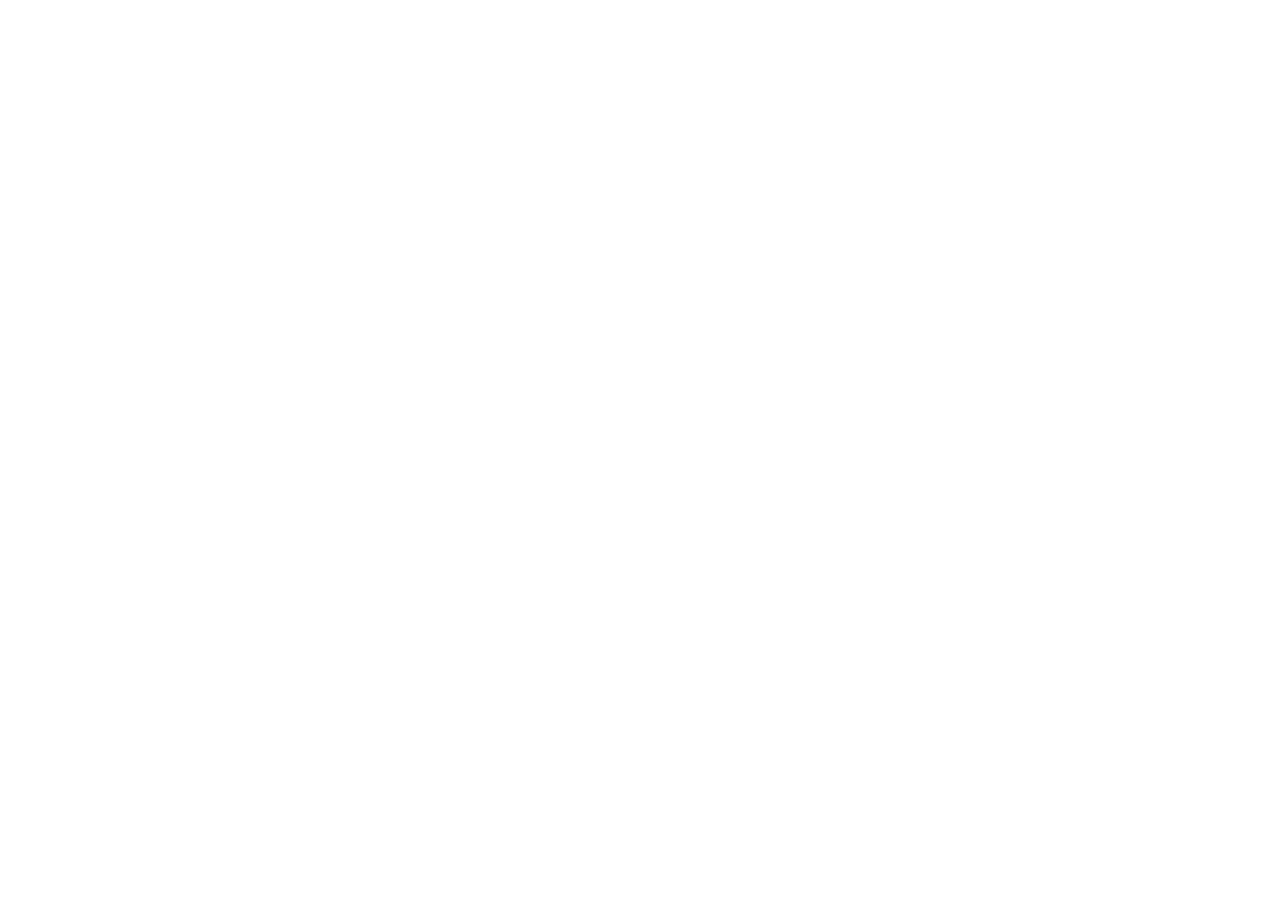
==== index.html @ 42afd90c "base html" ====
<!DOCTYPE html>
<html lang="en">
<head>
    <meta charset="UTF-8">
    <meta name="viewport" content="width=device-width, initial-scale=1.0">
    <title>Melodify</title>
    <link rel="stylesheet" href="style.css">
</head>
<body>
    
</body>
</html>
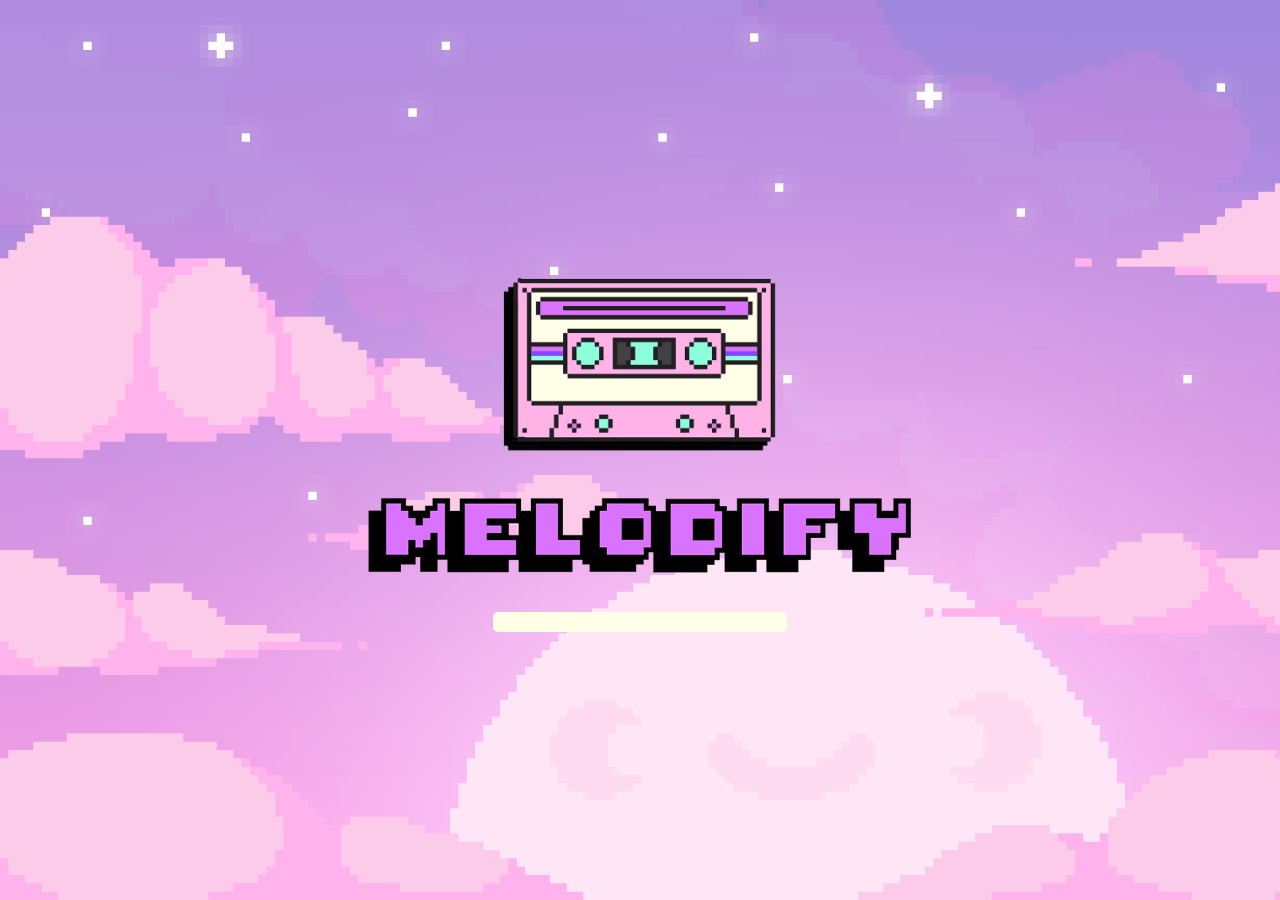
==== commit 233fee67: "index fuera" ====
--- a/index.html
+++ b/index.html
@@ -1,12 +1,23 @@
 <!DOCTYPE html>
 <html lang="en">
-<head>
-    <meta charset="UTF-8">
-    <meta name="viewport" content="width=device-width, initial-scale=1.0">
+  <head>
+    <meta charset="UTF-8" />
+    <meta name="viewport" content="width=device-width, initial-scale=1.0" />
     <title>Melodify</title>
-    <link rel="stylesheet" href="style.css">
-</head>
-<body>
-    
-</body>
-</html>+    <link rel="stylesheet" href="/portada/portada.css" />
+    <script src="/portada/portada.js" defer></script>
+    <link rel="icon" type="image/jpg" href="/img/logoFaviconBaja1.png" />
+  </head>
+  <body>
+    <main>
+      <audio src="/audios/cancionPortada.mp3" autoplay></audio>
+      <img class="logo" src="/img/logoFaviconBaja1.png" alt="LOGO MELODIFY" />
+      <img class="texto" src="/img/textoLogoBaja.png" alt="TEXTO MELODIFY" />
+      <div class="container">
+        <div class="barra-de-carga">
+          <div class="progreso" id="miProgreso"></div>
+        </div>
+      </div>
+    </main>
+  </body>
+</html>
--- a/portada/portada.css
+++ b/portada/portada.css
@@ -0,0 +1,131 @@
+* {
+  box-sizing: border-box;
+  margin: 0;
+}
+
+:root {
+  --mainColor: #8cffda;
+  --secondColor: #ffb2e6;
+  --thirdColor: #d972ff;
+  --fourthColor: #8447ff;
+  --fifthColor: #ffffe8;
+}
+
+body {
+  background-image: url(/img/portada.png);
+  background-size: cover;
+  animation: movimientoFondo 10s;
+  animation-fill-mode: forwards;
+  animation-iteration-count: infinite;
+  animation-direction: alternate;
+}
+
+@keyframes movimientoFondo {
+  from {
+    background-position: top;
+    background-size: 120%;
+  }
+  to {
+    background-position: -100px 0px;
+    background-size: 125%;
+  }
+}
+
+main {
+  display: flex;
+  flex-direction: column;
+  align-items: center;
+  justify-content: center;
+  gap: 4%;
+  height: 100vh;
+  width: 100%;
+}
+
+.logo {
+  width: 23%;
+  animation: caidaDesdeArriba 2s ease-out;
+}
+
+@keyframes caidaDesdeArriba {
+  0% {
+    transform: translateY(-100%);
+    opacity: 1;
+  }
+
+  100% {
+    transform: translateY(0);
+    opacity: 1;
+  }
+}
+
+.texto {
+  width: 43%;
+}
+
+.container {
+  width: 23%;
+}
+
+.barra-de-carga {
+  width: 100%;
+  height: 20px;
+  background-color: var(--fifthColor);
+  border-radius: 5px;
+  overflow: hidden;
+}
+
+.progreso {
+  height: 100%;
+  width: 0;
+  background-color: var(--fourthColor);
+  border-radius: 5px;
+  animation: cargaAnimada 10s ease-in-out forwards;
+}
+
+@keyframes cargaAnimada {
+  to {
+    width: 100%;
+  }
+}
+
+@media (max-width: 540px) {
+  body {
+    background-size: auto 170vh;
+    animation: movimientoFondo 10s;
+  }
+
+  @keyframes movimientoFondo {
+    from {
+      background-position: top;
+      background-size: 170vh;
+    }
+    to {
+      background-position: -10px 0px;
+      background-size: 172vh;
+    }
+  }
+
+  .logo {
+    width: 40%;
+  }
+
+  .texto {
+    width: 75%;
+  }
+
+  .container {
+    width: 38%;
+  }
+
+  @keyframes caidaDesdeArriba {
+    0% {
+      transform: translateY(-300%);
+      opacity: 1;
+    }
+
+    100% {
+      transform: translateY(0);
+      opacity: 1;
+    }
+  }
+}
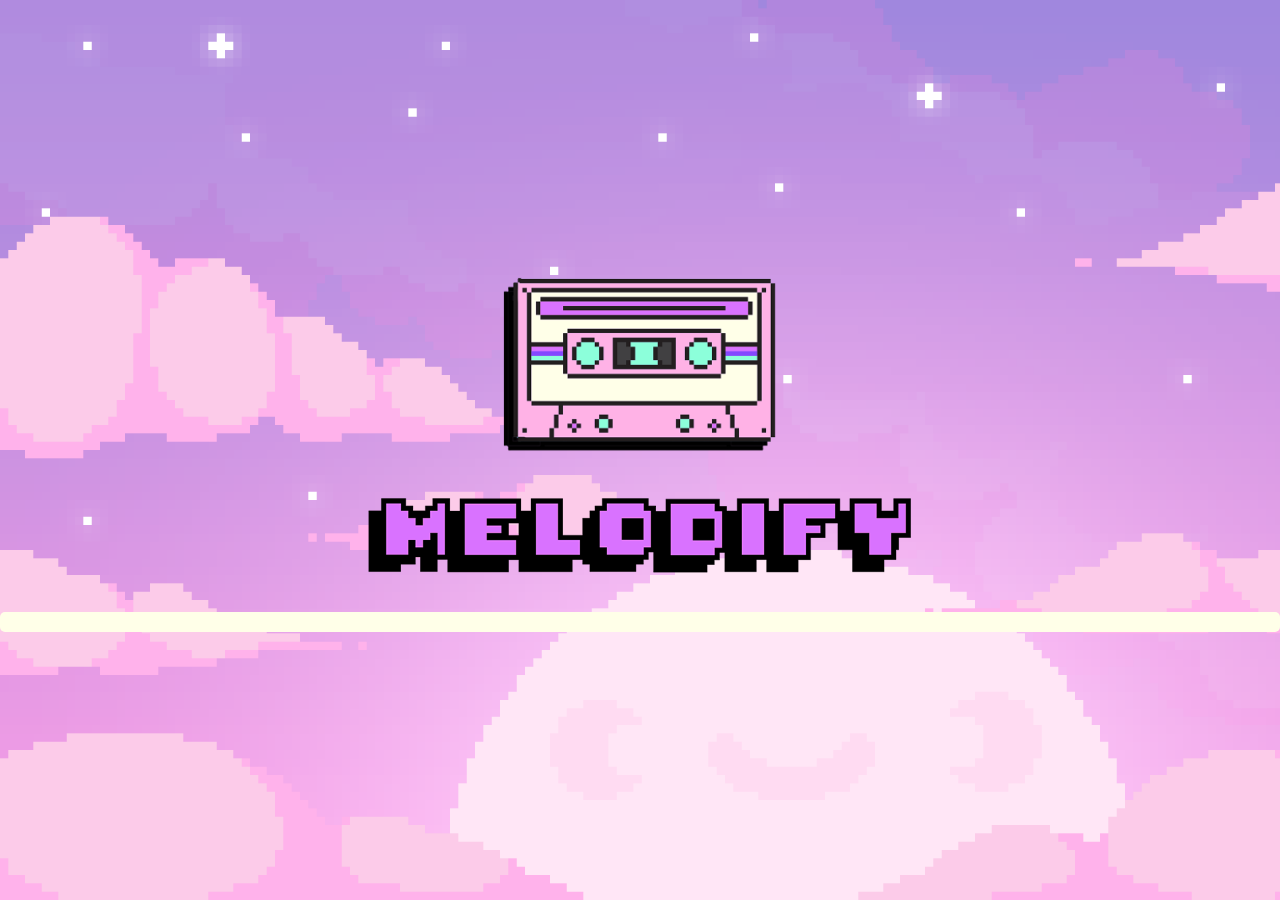
==== commit e08a02f6: "relativo" ====
--- a/index.html
+++ b/index.html
@@ -4,16 +4,15 @@
     <meta charset="UTF-8" />
     <meta name="viewport" content="width=device-width, initial-scale=1.0" />
     <title>Melodify</title>
-    <link rel="stylesheet" href="/portada/portada.css" />
-    <script src="/portada/portada.js" defer></script>
-    <link rel="icon" type="image/jpg" href="/img/logoFaviconBaja1.png" />
+    <link rel="stylesheet" href="./portada/portada.css" />
+    <script src="./portada/portada.js" defer></script>
+    <link rel="icon" type="image/jpg" href="./img/logoFaviconBaja1.png" />
   </head>
   <body>
     <main>
-      <audio src="/audios/cancionPortada.mp3" autoplay></audio>
-      <img class="logo" src="/img/logoFaviconBaja1.png" alt="LOGO MELODIFY" />
-      <img class="texto" src="/img/textoLogoBaja.png" alt="TEXTO MELODIFY" />
-      <div class="container">
+      <audio src="./audios/cancionPortada.mp3" autoplay></audio>
+      <img class="logo" src="./img/logoFaviconBaja1.png" alt="LOGO MELODIFY" />
+      <img class="texto" src="./img/textoLogoBaja.png"/>
         <div class="barra-de-carga">
           <div class="progreso" id="miProgreso"></div>
         </div>
--- a/portada/portada.css
+++ b/portada/portada.css
@@ -90,18 +90,18 @@
 
 @media (max-width: 540px) {
   body {
-    background-size: auto 170vh;
+    background-size: auto 190vh;
     animation: movimientoFondo 10s;
   }
 
   @keyframes movimientoFondo {
     from {
       background-position: top;
-      background-size: 170vh;
+      background-size: 190vh;
     }
     to {
       background-position: -10px 0px;
-      background-size: 172vh;
+      background-size: 192vh;
     }
   }
 
